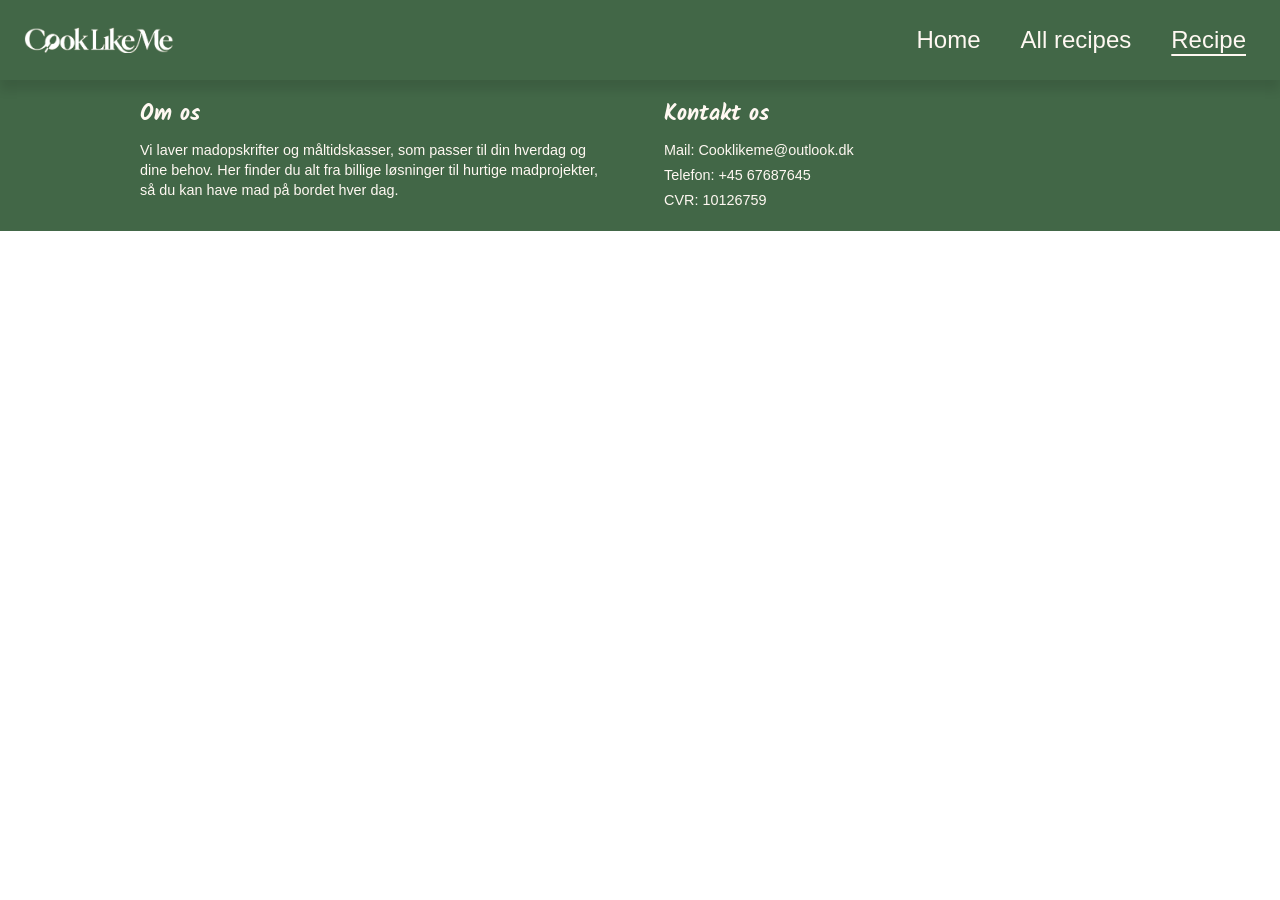
==== opskrift.html @ 72232e96 "base2" ====
<!DOCTYPE html>
<html lang="en">

<head>
    <meta charset="UTF-8">
    <meta name="viewport" content="width=device-width, initial-scale=1.0">
    <meta name="robots" content="noindex">

    <link rel="stylesheet" href="style.css" />
    <link rel="stylesheet" href="opskrift.css" />

    <script src="menu.js" defer></script>
    <script src="opskrift.js" defer></script>

    <link rel="preconnect" href="https://fonts.googleapis.com">
    <link rel="preconnect" href="https://fonts.gstatic.com" crossorigin>
    <link href="https://fonts.googleapis.com/css2?family=Kalam:wght@300;400;700&display=swap" rel="stylesheet">
    <title>Recipe</title>
</head>

<body>
    <header>
        <div class="logo">
            <a href="index.html">
                <img src="logo.png" alt=" Cooklikeme">
            </a>
        </div>
        <nav>
            <ul class="menu">
                <li><a href="index.html">Home</a></li>

                <li class="dropdown">
                    <a href="opskriftliste.html">All recipes</a>

                    <ul class="dropdown-menu">
                        <li>Easy recipes</li>
                        <li>Salads</li>
                        <li>Veggie</li>
                        <li>Protein focused recipes</li>
                        <li>Pasta recipes</li>
                        <li>Cheap recipes</li>
                    </ul>
                </li>
                <li><a href="opskrift.html" class="active">Recipe</a></li>
            </ul>

            <button class="burger">
                <span class="line"></span>
                <span class="line"></span>
                <span class="line"></span>
            </button>
        </nav>
    </header>
    <main>

    </main>
    <footer>
        <div class="footer-container">
            <div class="footer-about">

                <h2>Om os</h2>

                <p>
                    Vi laver madopskrifter og måltidskasser, som passer til din hverdag
                    og dine behov. Her finder du alt fra billige løsninger til hurtige
                    madprojekter, så du kan have mad på bordet hver dag.
                </p>

            </div>

            <div class="footer-contact">

                <h2>Kontakt os</h2>
                <p>Mail: Cooklikeme@outlook.dk</p>
                <p>Telefon: +45 67687645</p>
                <p>CVR: 10126759</p>
            </div>
        </div>
    </footer>
</body>

</html>
---- style.css ----
/*************** Reset *********************/
* {
  margin: 0;
  padding: 0;
  box-sizing: border-box;
}

img {
  width: 100%;
  height: auto;
  display: block;
}

/*************** Variabler  *********************/
:root {
  --darkgreen: #426747;
  --red: #7e2121;
  --beige: #ffe9cb;
  --lightgreen: #bbc2a1;
  --white: #fff8f2;

  --font-family-h1: "Kalam", sans-serif;
  --font-family-h2: "Kalam", sans-serif;
  --font-family-p: sans-serif;
}

/* ********** HEADER ********** */

header {
  position: sticky;
  top: 0;
  display: flex;
  justify-content: space-between;
  align-items: center;
  font-size: 1.5rem;
  padding: 1rem 1.5rem;
  background-color: var(--darkgreen);
  box-shadow: 0 10px 10px rgba(0, 0, 0, 0.1);
  z-index: 1000;
  font-family: var(--font-family-p);
}

nav {
  margin-left: auto;
}

.logo img {
  width: 50;
  height: auto;
}

/* ********** MENU DESKTOP ********** */

.menu,
.dropdown-menu {
  list-style: none;
  margin: 0;
  padding: 0;
}

.menu {
  display: flex;
  list-style: none;
  gap: 20px;
  align-items: center;
}

.menu li {
  position: relative;
}

.menu a {
  display: block;
  padding: 10px;
  color: var(--white);
  text-decoration: none;
}

.menu a:hover {
  color: var(--lightgreen);
}

/* ********** DROPDOWN DESKTOP ********** */
.dropdown-menu {
  position: absolute;
  top: 100%;
  left: 0;
  display: flex;
  flex-direction: column;
  min-width: 180px;
  background: var(--white);
  opacity: 0;
  visibility: hidden;
  transform: translateY(10px);
  transition: 0.2s ease;
  box-shadow: 0 10px 20px rgba(0, 0, 0, 0.08);
}

.dropdown:hover .dropdown-menu {
  opacity: 1;
  visibility: visible;
  transform: translateY(0);
}

.dropdown-menu li {
  list-style: none;
  padding: 0.7rem 1rem;
  color: var(--darkgreen);
  font-size: 1.3rem;
}

.dropdown-menu li:hover {
  background-color: var(--beige);
}

.menu a.active {
  display: inline-block;
}

/* ********** BURGER (MOBILE) ********** */
.burger {
  display: none;
  width: 30px;
  height: 20px;
  background: transparent;
  border: 0;
  cursor: pointer;
}

.burger .line {
  display: block;
  height: 2px;
  background: var(--white);
  margin-bottom: 5px;
}

/* ********** MOBILE MENU ********** */
@media (max-width: 800px) {
  header {
    display: flex;
    justify-content: space-between;
    align-items: center;
    padding: 1rem;
  }

  .logo img {
    width: 120px;
    height: auto;
  }

  .menu {
    display: none;
  }

  .burger {
    display: block;
    margin-left: auto;
  }

  .burger.active .line:nth-child(1) {
    transform: rotate(45deg) translate(5px, 5px);
    transition: 0.2s linear;
  }

  .burger.active .line:nth-child(2) {
    opacity: 0;
    transition: 0.15s linear;
  }

  .burger.active .line:nth-child(3) {
    transform: rotate(-45deg) translate(5px, -5px);
    transition: 0.2s linear;
  }

  nav.active .menu {
    display: flex;
    flex-direction: column;
    align-items: center;
    position: fixed;
    top: 70px;
    right: 1rem;
    width: auto;
    padding: 1rem;
    background: var(--darkgreen);
  }

  .menu a.active {
    text-decoration: underline;
    text-underline-offset: 6px;
    text-decoration-thickness: 2px;
    text-decoration-color: var(--white);
  }

  .dropdown {
    position: relative;
  }

  .dropdown-menu {
    position: absolute;
    top: 100%;
    left: -30px;
    display: none;
    width: 180px;
    min-width: 0;
    margin-top: 5px;
    background: var(--white);
    box-shadow: 0 10px 20px rgba(0, 0, 0, 0.08);
    z-index: 999;
  }

  .dropdown.open .dropdown-menu {
    display: block;
  }

  .menu li {
    position: relative;
    display: block;
  }
}

/* ********** DESTOP MENU ********** */
@media (min-width: 801px) {
  header {
    display: flex;
    justify-content: space-between;
    align-items: center;
  }

  nav {
    margin-left: auto;
  }

  .menu {
    display: flex;
  }

  .logo img {
    width: 150px;
    height: auto;
  }

  /* dropdown kun på desktop */
  .dropdown-menu {
    position: absolute;
    top: 100%;
    left: -20px;
    margin-top: 5px;
    display: block;
    width: 180px;
    min-width: 0;
    max-width: 180px;
    background: var(--white);
    box-shadow: 0 10px 20px rgba(0, 0, 0, 0.08);
    z-index: 999;
  }

  .menu a.active {
    text-decoration: underline;
    text-underline-offset: 6px;
    text-decoration-thickness: 2px;
    text-decoration-color: var(--white);
  }

  .dropdown-menu li a:hover {
    background-color: var(--beige);
  }

  .dropdown-menu li:nth-child(4) {
    white-space: normal;
    min-width: 180px;
  }

  .dropdown-menu li:nth-child(6) {
    white-space: nowrap;
  }
}

/**************** FOOTER ****************/

footer {
  position: relative;
  padding: 1rem 1.5rem;
  background-color: var(--darkgreen);
  color: var(--white);
}

.footer-container {
  display: flex;
  flex-direction: column;
  gap: 1rem;
  max-width: 1000px;
  margin: 0 auto;
}

.footer-about,
.footer-contact {
  flex: 1;
}

footer h2 {
  font-family: var(--font-family-h2);
  font-size: 1.4rem;
  margin-bottom: 0.5rem;
  color: var(--white);
}

footer p {
  font-family: var(--font-family-p);
  font-size: 0.9rem;
  line-height: 1.4;
  margin-bottom: 0.3rem;
}

@media (min-width: 801px) {
  .footer-container {
    flex-direction: row;
    justify-content: space-between;
    gap: 3rem;
  }
}
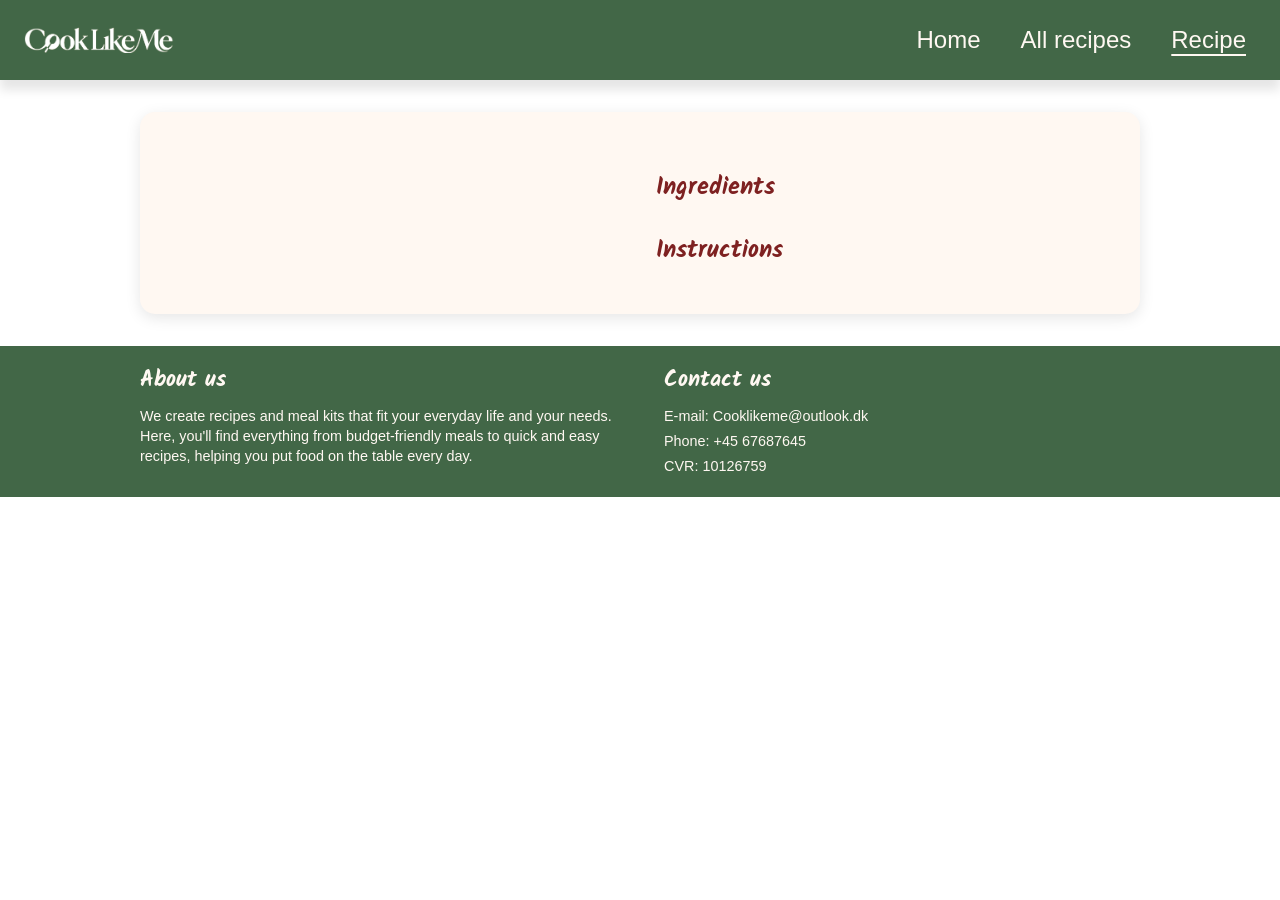
==== commit a42ce09f: "opskrift-side" ====
--- a/opskrift.html
+++ b/opskrift.html
@@ -35,7 +35,7 @@
                     <ul class="dropdown-menu">
                         <li>Easy recipes</li>
                         <li>Salads</li>
-                        <li>Veggie</li>
+                        <li>Veggies</li>
                         <li>Protein focused recipes</li>
                         <li>Pasta recipes</li>
                         <li>Cheap recipes</li>
@@ -52,27 +52,43 @@
         </nav>
     </header>
     <main>
+        <article class="opskrift-detaljer">
 
+            <div>
+                <img id="opskrift-billede" src="" alt="">
+            </div>
+
+            <div>
+                <h2 id="opskrift-navn"></h2>
+                <p id="opskrift-tid"></p>
+                <p id="opskrift-portioner"></p>
+                <h3>Ingredients</h3>
+                <ul id="opskrift-ingredienser"></ul>
+                <h3>Instructions</h3>
+                <ol id="opskrift-fremgangsmåde"></ol>
+            </div>
+
+        </article>
     </main>
     <footer>
         <div class="footer-container">
             <div class="footer-about">
 
-                <h2>Om os</h2>
+                <h2>About us</h2>
 
                 <p>
-                    Vi laver madopskrifter og måltidskasser, som passer til din hverdag
-                    og dine behov. Her finder du alt fra billige løsninger til hurtige
-                    madprojekter, så du kan have mad på bordet hver dag.
+                    We create recipes and meal kits that fit your everyday life and your needs. Here, you'll find
+                    everything from
+                    budget-friendly meals to quick and easy recipes, helping you put food on the table every day.
                 </p>
 
             </div>
 
             <div class="footer-contact">
 
-                <h2>Kontakt os</h2>
-                <p>Mail: Cooklikeme@outlook.dk</p>
-                <p>Telefon: +45 67687645</p>
+                <h2>Contact us</h2>
+                <p>E-mail: Cooklikeme@outlook.dk</p>
+                <p>Phone: +45 67687645</p>
                 <p>CVR: 10126759</p>
             </div>
         </div>
--- a/opskrift.css
+++ b/opskrift.css
@@ -0,0 +1,84 @@
+/*************** Opskrift card ***************/
+
+.opskrift-detaljer {
+display: grid;
+grid-template-columns: 1fr 1fr;
+align-items: start;
+gap: 2rem;
+
+max-width: 1000px;
+margin: 2rem auto;
+padding: 2rem;
+
+background-color: var(--white);
+border-radius: 15px;
+box-shadow: 0 4px 15px rgba(0, 0, 0, 0.1);
+
+font-family: var(--font-family-p);
+}
+
+/*************** Billede ***************/
+
+#opskrift-billede {
+width: 100%;
+height: auto;
+display: block;
+border-radius: 10px;
+object-fit: cover;
+}
+
+/*************** Overskrifter ***************/
+
+.opskrift-detaljer h2 {
+font-family: var(--font-family-h1);
+color: var(--darkgreen);
+font-size: 2rem;
+margin-bottom: 1rem;
+}
+
+.opskrift-detaljer h3 {
+font-family: var(--font-family-h2);
+color: var(--red);
+font-size: 1.5rem;
+margin-top: 1.5rem;
+margin-bottom: 0.75rem;
+}
+
+/*************** Tekst ***************/
+
+.opskrift-detaljer p {
+font-family: var(--font-family-p);
+color: var(--darkgreen);
+margin-bottom: 0.75rem;
+line-height: 1.5;
+}
+
+.opskrift-detaljer ul,
+.opskrift-detaljer ol {
+padding-left: 1.5rem;
+line-height: 1.8;
+color: var(--darkgreen);
+}
+
+.opskrift-detaljer li {
+margin-bottom: 0.5rem;
+}
+
+/*************** Mobil ***************/
+
+@media (max-width: 800px) {
+.opskrift-detaljer {
+grid-template-columns: 1fr;
+gap: 1.5rem;
+padding: 1rem;
+margin: 1rem;
+}
+
+.opskrift-detaljer h2 {
+font-size: 1.7rem;
+}
+
+.opskrift-detaljer h3 {
+font-size: 1.3rem;
+}
+}
